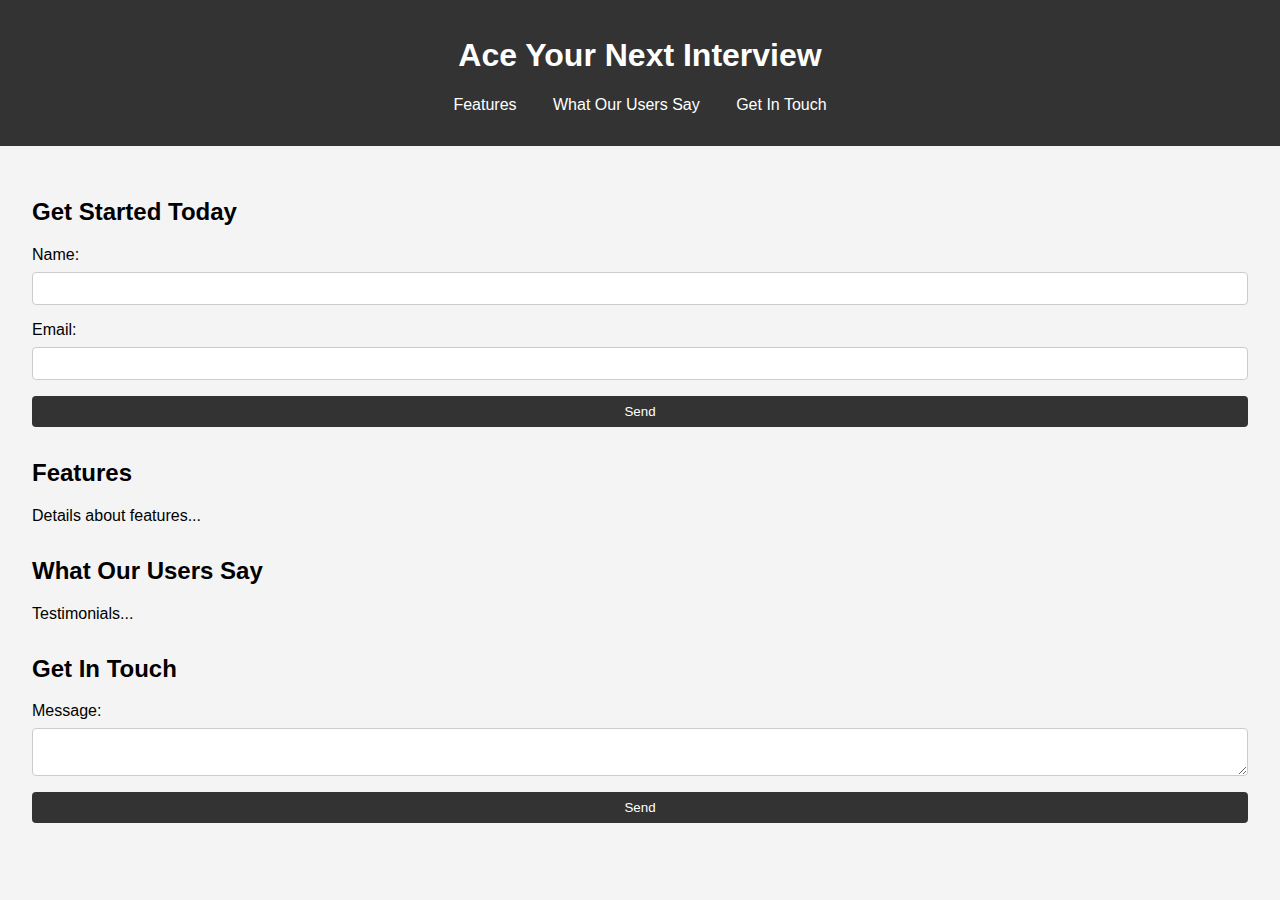
==== day2/index.html @ 08c6fb3f "initial commit" ====
<!DOCTYPE html>
<html lang="en">
<head>
    <meta charset="UTF-8">
    <meta name="viewport" content="width=device-width, initial-scale=1.0">
    <title>Ace Your Next Interview</title>
    <link rel="stylesheet" href="styles.css">
</head>
<body>
    <header>
        <h1>Ace Your Next Interview</h1>
        <nav>
            <ul>
                <li><a href="#features">Features</a></li>
                <li><a href="#testimonials">What Our Users Say</a></li>
                <li><a href="#contact">Get In Touch</a></li>
            </ul>
        </nav>
    </header>
    <main>
        <section id="get-started">
            <h2>Get Started Today</h2>
            <form>
                <label for="name">Name:</label>
                <input type="text" id="name" name="name" required>
                <label for="email">Email:</label>
                <input type="email" id="email" name="email" required>
                <button type="submit">Send</button>
            </form>
        </section>
        <section id="features">
            <h2>Features</h2>
            <p>Details about features...</p>
        </section>
        <section id="testimonials">
            <h2>What Our Users Say</h2>
            <p>Testimonials...</p>
        </section>
        <section id="contact">
            <h2>Get In Touch</h2>
            <form>
                <label for="message">Message:</label>
                <textarea id="message" name="message" required></textarea>
                <button type="submit">Send</button>
            </form>
        </section>
    </main>
    <script src="main .js"></script>
</body>
</html>
---- day2/styles.css ----
body {
    font-family: Arial, sans-serif;
    margin: 0;
    padding: 0;
    background-color: #f4f4f4;
}

header {
    background-color: #333;
    color: white;
    padding: 1rem;
    text-align: center;
}

nav ul {
    list-style: none;
    padding: 0;
}

nav ul li {
    display: inline;
    margin: 0 1rem;
}

nav ul li a {
    color: white;
    text-decoration: none;
}

main {
    padding: 2rem;
}

section {
    margin-bottom: 2rem;
}

form {
    display: flex;
    flex-direction: column;
}

form label {
    margin-bottom: 0.5rem;
}

form input, form textarea {
    margin-bottom: 1rem;
    padding: 0.5rem;
    border: 1px solid #ccc;
    border-radius: 4px;
}

form button {
    padding: 0.5rem;
    background-color: #333;
    color: white;
    border: none;
    border-radius: 4px;
    cursor: pointer;
}

form button:hover {
    background-color: #555;
}
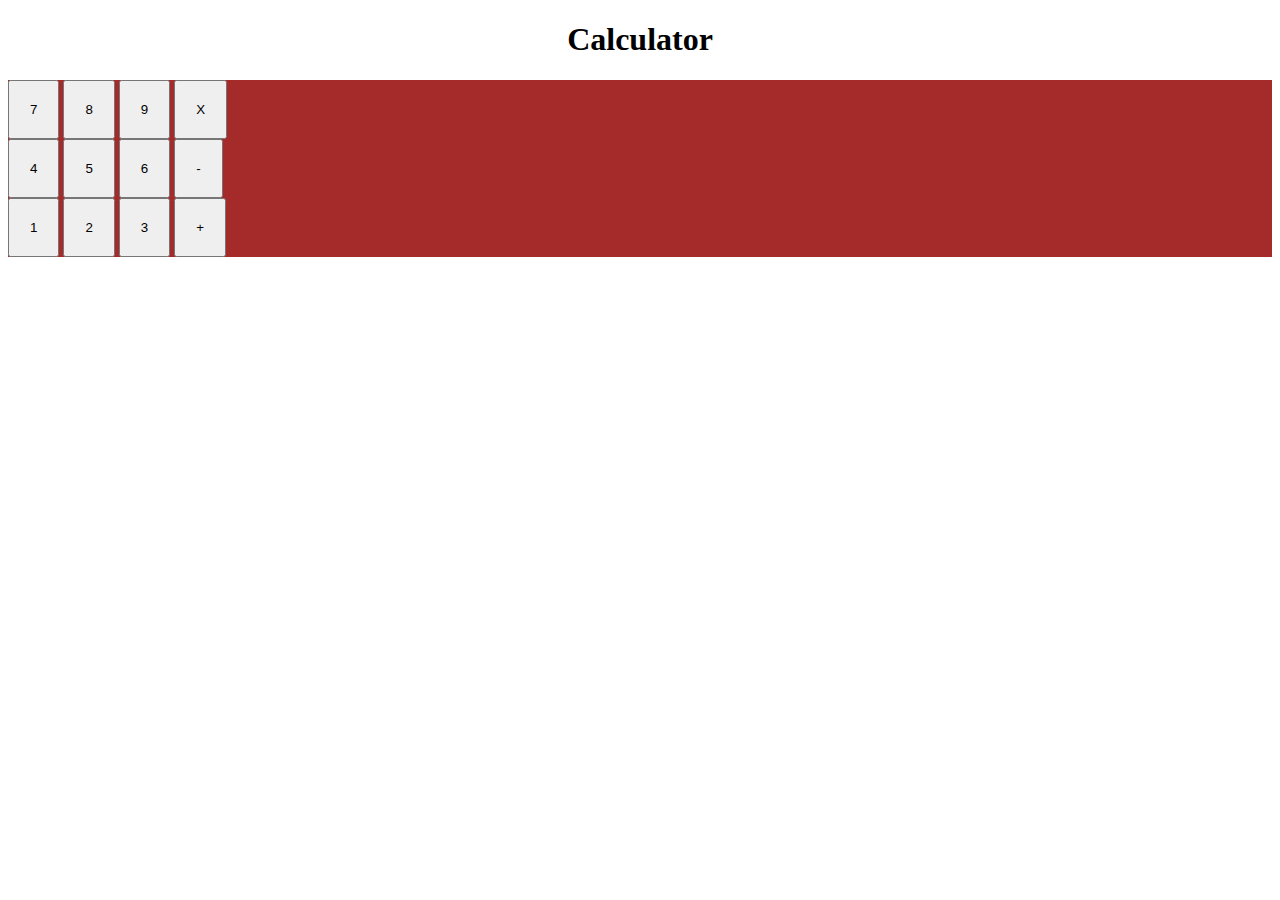
==== commit 4f7ad42a: "add day 2" ====
--- a/day2/index.html
+++ b/day2/index.html
@@ -3,48 +3,32 @@
 <head>
     <meta charset="UTF-8">
     <meta name="viewport" content="width=device-width, initial-scale=1.0">
-    <title>Ace Your Next Interview</title>
+    <title>calculater</title>
     <link rel="stylesheet" href="styles.css">
+    <link rel="stylesheet" href="utils.css">
 </head>
 <body>
-    <header>
-        <h1>Ace Your Next Interview</h1>
-        <nav>
-            <ul>
-                <li><a href="#features">Features</a></li>
-                <li><a href="#testimonials">What Our Users Say</a></li>
-                <li><a href="#contact">Get In Touch</a></li>
-            </ul>
-        </nav>
-    </header>
-    <main>
-        <section id="get-started">
-            <h2>Get Started Today</h2>
-            <form>
-                <label for="name">Name:</label>
-                <input type="text" id="name" name="name" required>
-                <label for="email">Email:</label>
-                <input type="email" id="email" name="email" required>
-                <button type="submit">Send</button>
-            </form>
-        </section>
-        <section id="features">
-            <h2>Features</h2>
-            <p>Details about features...</p>
-        </section>
-        <section id="testimonials">
-            <h2>What Our Users Say</h2>
-            <p>Testimonials...</p>
-        </section>
-        <section id="contact">
-            <h2>Get In Touch</h2>
-            <form>
-                <label for="message">Message:</label>
-                <textarea id="message" name="message" required></textarea>
-                <button type="submit">Send</button>
-            </form>
-        </section>
-    </main>
+    <h1 class="text-center">Calculator</h1>
+    <div class="container bg-red mx-auto">
+        <div class="row">
+            <button class="button">7</button>
+            <button class="button">8</button>
+            <button class="button">9</button>
+            <button class="button">X</button>
+        </div>
+        <div class="row">
+            <button class="button">4</button>
+            <button class="button">5</button>
+            <button class="button">6</button>
+            <button class="button">-</button>
+        </div>
+        <div class="row">
+            <button class="button">1</button>
+            <button class="button">2</button>
+            <button class="button">3</button>
+            <button class="button">+</button>
+        </div>
+    </div>
     <script src="main .js"></script>
 </body>
-</html>
+</html>--- a/day2/styles.css
+++ b/day2/styles.css
@@ -1,65 +1,5 @@
-body {
-    font-family: Arial, sans-serif;
-    margin: 0;
-    padding: 0;
-    background-color: #f4f4f4;
+
+.button{
+    padding: 20px;
 }
 
-header {
-    background-color: #333;
-    color: white;
-    padding: 1rem;
-    text-align: center;
-}
-
-nav ul {
-    list-style: none;
-    padding: 0;
-}
-
-nav ul li {
-    display: inline;
-    margin: 0 1rem;
-}
-
-nav ul li a {
-    color: white;
-    text-decoration: none;
-}
-
-main {
-    padding: 2rem;
-}
-
-section {
-    margin-bottom: 2rem;
-}
-
-form {
-    display: flex;
-    flex-direction: column;
-}
-
-form label {
-    margin-bottom: 0.5rem;
-}
-
-form input, form textarea {
-    margin-bottom: 1rem;
-    padding: 0.5rem;
-    border: 1px solid #ccc;
-    border-radius: 4px;
-}
-
-form button {
-    padding: 0.5rem;
-    background-color: #333;
-    color: white;
-    border: none;
-    border-radius: 4px;
-    cursor: pointer;
-}
-
-form button:hover {
-    background-color: #555;
-}
--- a/day2/utils.css
+++ b/day2/utils.css
@@ -0,0 +1,11 @@
+.text-center{
+    text-align: center;
+}
+.bg-red{
+    background-color: brown;
+}
+.mx-auto{
+    
+   
+    margin:  0 auto;
+}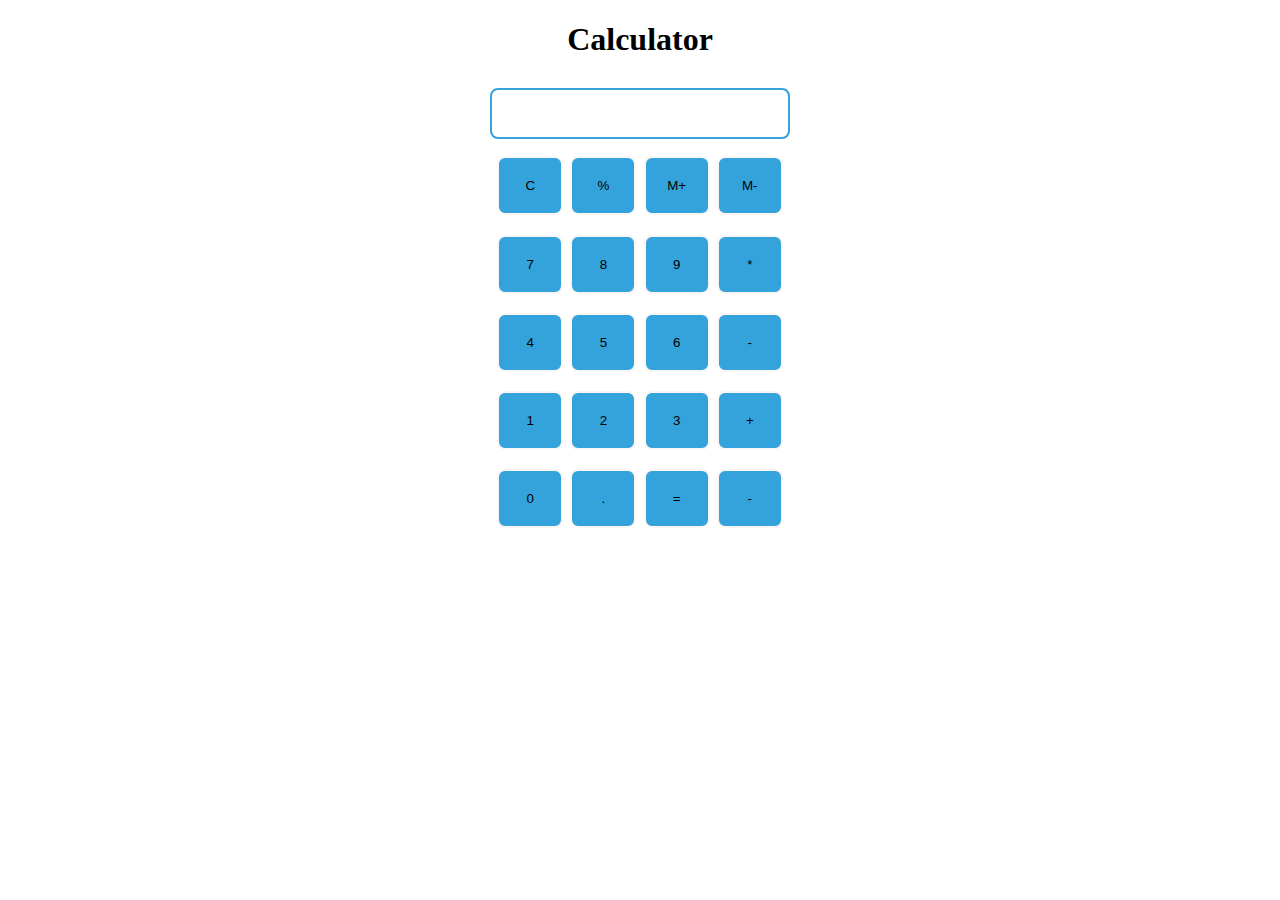
==== commit 48a0c5ed: "day 2 done" ====
--- a/day2/index.html
+++ b/day2/index.html
@@ -9,12 +9,21 @@
 </head>
 <body>
     <h1 class="text-center">Calculator</h1>
-    <div class="container bg-red mx-auto">
+    <div class="container flex flex-col items-center bg-red mx-auto">
+        <div class="row">
+            <input class="input" type="text">
+        </div>
+        <div class="row">
+            <button class="button">C</button>
+            <button class="button">%</button>
+            <button class="button">M+</button>
+            <button class="button">M-</button>
+        </div>
         <div class="row">
             <button class="button">7</button>
             <button class="button">8</button>
             <button class="button">9</button>
-            <button class="button">X</button>
+            <button class="button">*</button>
         </div>
         <div class="row">
             <button class="button">4</button>
@@ -28,6 +37,12 @@
             <button class="button">3</button>
             <button class="button">+</button>
         </div>
+        <div class="row">
+            <button class="button">0</button>
+            <button class="button">.</button>
+            <button class="button">=</button>
+            <button class="button">-</button>
+        </div>
     </div>
     <script src="main .js"></script>
 </body>
--- a/day2/styles.css
+++ b/day2/styles.css
@@ -1,5 +1,23 @@
 
 .button{
+    width: 66px;
     padding: 20px;
+    margin:0.1rem;
+    border: 2px solid rgb(250, 246, 246);
+    border-radius: 8px;
+    cursor: pointer;
+    color: rgb(0, 0, 0);
+    background-color:rgb(52, 163, 219);
+        
 }
-
+.row{
+    margin: 8px 0;
+}
+.row input{
+    font-size: 23px;
+    margin: 0;
+    padding: 10px 0px;
+    border: 2px solid rgb(52, 163, 219);
+    border-radius: 8px;
+    
+}
--- a/day2/utils.css
+++ b/day2/utils.css
@@ -1,11 +1,17 @@
 .text-center{
     text-align: center;
 }
-.bg-red{
-    background-color: brown;
-}
+
 .mx-auto{
     
    
     margin:  0 auto;
-}+}
+
+.flex-col{
+    display: flex;
+    flex-direction: column;
+}
+.items-center{
+    align-items: center;
+}
